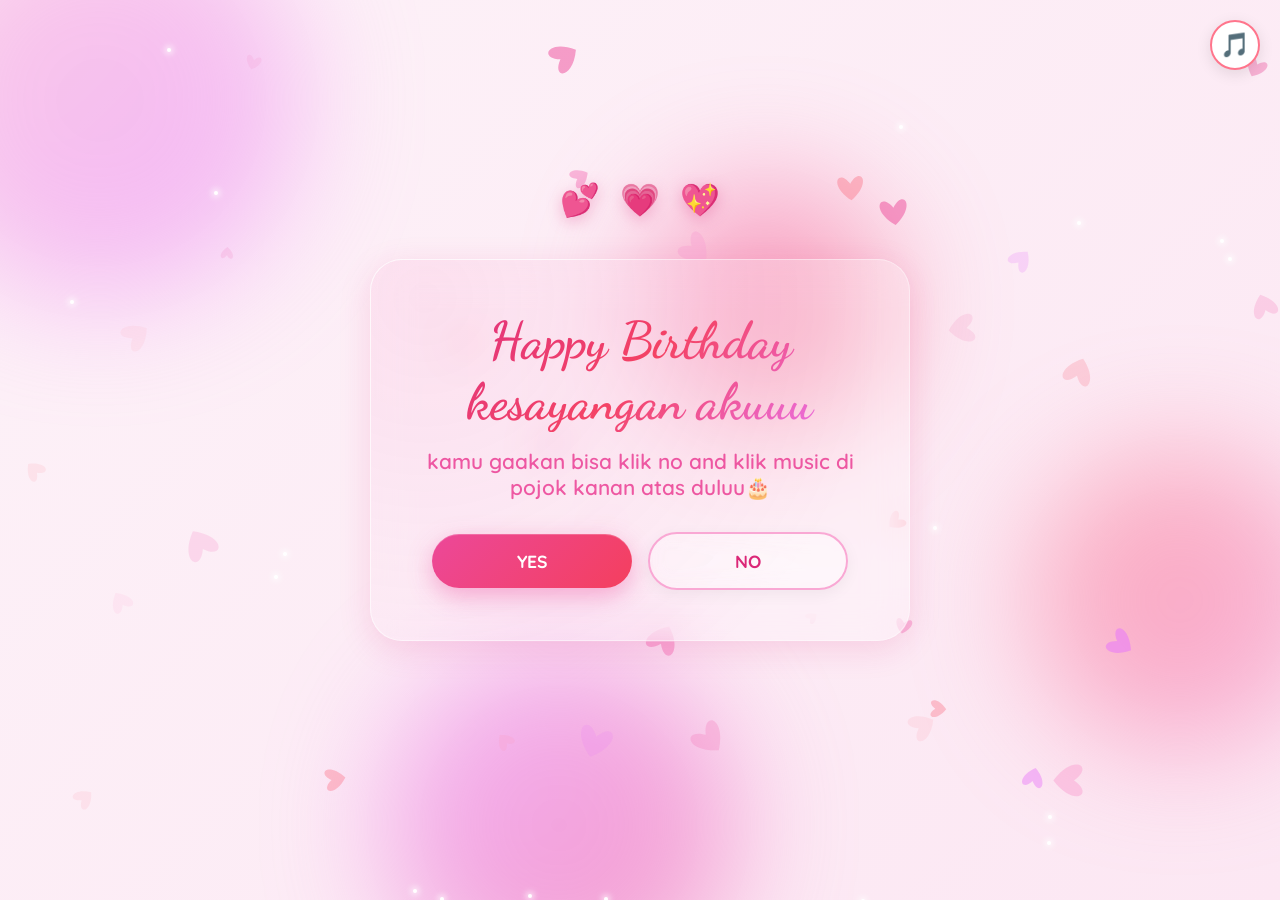
==== index.html @ 03ee5bc6 "Update index.html" ====
<!DOCTYPE html>
<html lang="id">
    <head>
    <meta charset="UTF-8">
    <meta name="viewport" content="width=device-width, initial-scale=1.0">
    <title>Will You Be My Valentine? 💕</title>
    <meta name="description" content="A sweet Valentine's Day message for someone special">
    <link rel="preconnect" href="https://fonts.googleapis.com">
    <link rel="preconnect" href="https://fonts.gstatic.com" crossorigin>
    <link
        href="https://fonts.googleapis.com/css2?family=Dancing+Script:wght@500;700&family=Quicksand:wght@400;500;600;700&display=swap"
        rel="stylesheet">
        <link rel="stylesheet" href="style.css">
  <meta property="og:title" content="Happy Birthday 🎂💕">
  <meta property="og:description" content="Web ucapan ulang tahun spesial buat kamu">
  <meta property="og:image" content="https://ilovesyfaauliarahman.netlify.app/assets/syifa1.jpeg">
  <meta property="og:url" content="https://ilovesyfaauliarahman.netlify.app/">
  <meta property="og:type" content="website">

</head>
<body>
        <!-- Audio player -->
    <audio id="bgMusic" loop autoplay muted>
        <source src="sound.mp3" type="audio/mpeg">
    </audio>

    <!-- Tombol kontrol musik -->
    <button id="musicBtn" class="music-btn" onclick="toggleMusic()">
        <span id="musicIcon">🎵</span>
    </button>
    <div class="bg-gradient"></div>
    <div class="bg-shapes">
        <div class="shape shape-1"></div>
        <div class="shape shape-2"></div>
        <div class="shape shape-3"></div>
        <div class="shape shape-4"></div>
    </div>

    <canvas id="heartCanvas"></canvas>

    <div class="sparkle-container" id="sparkleContainer"></div>

    <main id="app">

        <section id="page1" class="page active">
            <div class="page-content">
                <div class="floating-hearts">
                    <span class="float-heart">💕</span>
                    <span class="float-heart">💗</span>
                    <span class="float-heart">💖</span>
                </div>
                <div class="glass-card main-card">
                    <div class="card-glow"></div>
                    <h1 class="title-main" id="mainQuestion">Will you be my Valentine?</h1>
                    <p class="subtitle" id="subQuestion">Please say yes </p>
                    <div class="button-group">
                        <button id="yesBtn" class="btn btn-yes">
                            <span class="btn-text">YES</span>
                            <span class="btn-shine"></span>
                        </button>
                        <button id="noBtn" class="btn btn-no">
                            <span class="btn-text">NO</span>
                        </button>
                    </div>
                    <p id="noEscapeText" class="escape-text hidden"></p>
                </div>
            </div>
        </section>

        <section id="page2" class="page">
            <div class="page-content">
                <div class="celebration-burst" id="celebrationBurst"></div>
                <div class="glass-card">
                    <div class="card-glow"></div>
                    <div class="emoji-bounce">🎉</div>
                    <h1 class="title-cursive" id="confirmTitle">YAAAY! Kamu beneran mau 💗</h1>
                    <div class="confirmation-box">
                        <p id="confirmText">Mulai dari sekarang kamu resmi jadi…</p>
                        <div class="badge-container">
                            <div class="badge">
                                <span class="badge-text">My Valentine</span>
                                <div class="badge-sparkle"></div>
                            </div>
                        </div>
                    </div>
                    <div class="button-group">
                        <button id="nextToPage3" class="btn btn-primary">
                            <span class="btn-text">Lanjut </span>
                            <span class="btn-shine"></span>
                        </button>
                        <button id="backToPage1" class="btn btn-ghost btn-small">Ulangi pertanyaan</button>
                    </div>
                </div>
            </div>
        </section>

        <section id="page3" class="page">
            <div class="page-content flower-page">
                <div class="falling-petals" id="petalsContainer"></div>
                <div class="glass-card">
                    <div class="card-glow"></div>
                    <h1 class="title-cursive" id="flowerTitle">Ini kado spesial buat kamu </h1>
                    <div class="bouquet-wrapper">
                        <div class="bouquet-glow"></div>
                        <div class="bouquet" id="bouquet">
                            <img src="https://media4.giphy.com/media/v1.Y2lkPTc5MGI3NjExMjlpenJwYmk5MmZyaTY2Z3h5eWowM2cwOHYzY3llcmo0eHo2M3ExYiZlcD12MV9pbnRlcm5hbF9naWZfYnlfaWQmY3Q9cw/hkSg1UB7qtviqxk1Aw/giphy.gif" alt="Buket Bunga" class="bouquet-img">
                        </div>
                    </div>
                    <p id="bouquetMessage" class="bouquet-message hidden">Bercandaa bee nanti yang asli nyusul yaaa 💕</p>
                    <div class="button-group">
                        <button id="takeBouquet" class="btn btn-primary">
                            <span class="btn-text">Terima hadiahnya </span>
                            <span class="btn-shine"></span>
                        </button>
                        <button id="nextToPage4" class="btn btn-primary hidden">
                            <span class="btn-text">Next </span>
                            <span class="btn-shine"></span>
                        </button>
                    </div>
                </div>
            </div>
        </section>

        <section id="page4" class="page">
            <div class="page-content">
                <div class="glass-card collage-card">
                    <div class="card-glow"></div>
                    <h1 class="title-cursive" id="collageTitle">My Beautiful You</h1>
                    <p class="collage-subtitle" id="collageSubtitle">Sejak kamu hadir, hal sederhana pun terasa
                        istimewa. Happy Valentine, my favorite person. 💕</p>
                    <div class="photo-grid">
                        <div class="photo-item">
                            <img src="cipa1.jpeg" class="photo-preview" alt="Foto 1">
                        </div>
                        <div class="photo-item">
                            <img src="cipa2.jpeg" class="photo-preview" alt="Foto 2">
                        </div>
                        <div class="photo-item">
                            <img src="cipa3.jpeg" class="photo-preview" alt="Foto 3">
                        </div>
                        <div class="photo-item">
                            <img src="cipa4.jpeg" class="photo-preview" alt="Foto 4">
                        </div>
                    </div>
                    <button id="nextToPage5" class="btn btn-primary">
                        <span class="btn-text">Satu halaman lagi… </span>
                        <span class="btn-shine"></span>
                    </button>
                </div>
            </div>
        </section>

        <section id="page5" class="page">
            <div class="page-content">
                <div id="confettiContainer" class="confetti-container"></div>

                <div class="envelope-wrapper" id="envelopeWrapper">
                    <div class="envelope-container">
                        <div class="envelope" id="envelope">
                            <div class="envelope-back"></div>
                            <div class="letter" id="letter">
                                <div class="letter-content">
                                    <span class="letter-heart">💕</span>
                                    <span class="letter-text">For You</span>
                                </div>
                            </div>
                            <div class="envelope-front"></div>
                            <div class="envelope-flap"></div>
                        </div>
                    </div>
                    <p class="envelope-hint" id="envelopeHint">Tap untuk membuka</p>
                </div>

                <div class="glass-card final-card hidden" id="finalContent">
                    <div class="card-glow"></div>
                    <div class="final-emoji">💞</div>
                    <h1 class="title-cursive title-final" id="finalTitle">Happy Valentine, My Love 💞</h1>
                    <div class="message-box">
                        <div class="message-decoration">✨</div>
                        <p id="finalMessage">
                            Makasih ya sudah hadir dan bikin hariku selalu terasa cukup. Kamu adalah alasan kenapa
                            senyum itu mudah muncul. Semoga hari harimu selalu penuh kehangatan dan kebahagiaan. Aku
                            selalu ada untukmu. Happy Valentine 💕
                        </p>
                        <div class="message-decoration right">✨</div>
                    </div>
                    <div class="button-group final-buttons">
                        <button id="restartBtn" class="btn btn-ghost">
                            <span class="btn-text">Restart </span>
                        </button>
                        <button id="copyBtn" class="btn btn-primary">
                            <span class="btn-text">Copy Message </span>
                            <span class="btn-shine"></span>
                        </button>
                    </div>
                    <p id="copyNotif" class="copy-notif hidden">Pesan berhasil dicopy! </p>
                </div>
            </div>
        </section>

    </main>

    <script src="script.js"></script>
</body>

</html>
---- style.css ----
:root {
    --pink-50: #fdf2f8;
    --pink-100: #fce7f3;
    --pink-200: #fbcfe8;
    --pink-300: #f9a8d4;
    --pink-400: #f472b6;
    --pink-500: #ec4899;
    --pink-600: #db2777;
    --pink-700: #be185d;
    --rose-400: #fb7185;
    --rose-500: #f43f5e;
    --fuchsia-400: #e879f9;
    --white: #ffffff;
    --glass-bg: rgba(255, 255, 255, 0.25);
    --glass-border: rgba(255, 255, 255, 0.4);
    --glass-shadow: 0 8px 32px rgba(219, 39, 119, 0.15);
    --font-main: 'Quicksand', sans-serif;
    --font-cursive: 'Dancing Script', cursive;
    --ease-bounce: cubic-bezier(0.68, -0.55, 0.265, 1.55);
    --ease-smooth: cubic-bezier(0.4, 0, 0.2, 1);
}

*,
*::before,
*::after {
    margin: 0;
    padding: 0;
    box-sizing: border-box;
}

html,
body {
    width: 100%;
    height: 100%;
    overflow: hidden;
}

body {
    font-family: var(--font-main);
    font-weight: 500;
    color: var(--pink-700);
    min-height: 100vh;
    display: flex;
    justify-content: center;
    align-items: center;
}

.bg-gradient {
    position: fixed;
    inset: 0;
    background: linear-gradient(135deg, #fdf2f8, #fce7f3 25%, #fbcfe8 50%, #fce7f3 75%, #fdf2f8);
    background-size: 400% 400%;
    animation: gradientShift 15s ease infinite;
    z-index: -3;
}

@keyframes gradientShift {

    0%,
    100% {
        background-position: 0% 50%;
    }

    50% {
        background-position: 100% 50%;
    }
}

.bg-shapes {
    position: fixed;
    inset: 0;
    z-index: -2;
    overflow: hidden;
    pointer-events: none;
}

.shape {
    position: absolute;
    border-radius: 50%;
    filter: blur(60px);
    opacity: 0.5;
    animation: float 20s ease-in-out infinite;
}

.shape-1 {
    width: 400px;
    height: 400px;
    background: linear-gradient(135deg, var(--pink-300), var(--fuchsia-400));
    top: -100px;
    left: -100px;
}

.shape-2 {
    width: 300px;
    height: 300px;
    background: linear-gradient(135deg, var(--rose-400), var(--pink-400));
    top: 50%;
    right: -50px;
    animation-delay: -5s;
}

.shape-3 {
    width: 350px;
    height: 350px;
    background: linear-gradient(135deg, var(--fuchsia-400), var(--pink-500));
    bottom: -100px;
    left: 30%;
    animation-delay: -10s;
}

.shape-4 {
    width: 250px;
    height: 250px;
    background: linear-gradient(135deg, var(--pink-400), var(--rose-500));
    top: 20%;
    left: 50%;
    animation-delay: -15s;
}

@keyframes float {

    0%,
    100% {
        transform: translate(0, 0) scale(1);
    }

    25% {
        transform: translate(30px, -30px) scale(1.05);
    }

    50% {
        transform: translate(-20px, 20px) scale(0.95);
    }

    75% {
        transform: translate(20px, 10px) scale(1.02);
    }
}

#heartCanvas {
    position: fixed;
    top: 0;
    left: 0;
    width: 100%;
    height: 100%;
    pointer-events: none;
    z-index: 1;
}

.sparkle-container {
    position: fixed;
    inset: 0;
    pointer-events: none;
    z-index: 2;
    overflow: hidden;
}

.sparkle {
    position: absolute;
    width: 4px;
    height: 4px;
    background: white;
    border-radius: 50%;
    box-shadow: 0 0 6px 2px rgba(255, 255, 255, 0.8);
    animation: sparkle 2s ease-in-out infinite;
}

@keyframes sparkle {

    0%,
    100% {
        opacity: 0;
        transform: scale(0);
    }

    50% {
        opacity: 1;
        transform: scale(1);
    }
}

.music-btn {
    position: fixed;
    top: 24px;
    right: 24px;
    width: 56px;
    height: 56px;
    border-radius: 50%;
    border: none;
    background: var(--glass-bg);
    backdrop-filter: blur(12px);
    border: 1px solid var(--glass-border);
    box-shadow: var(--glass-shadow);
    cursor: pointer;
    z-index: 1000;
    transition: all 0.3s var(--ease-smooth);
    display: flex;
    align-items: center;
    justify-content: center;
    overflow: hidden;
}

.music-icon {
    font-size: 1.5rem;
    z-index: 2;
    transition: transform 0.3s var(--ease-bounce);
}

.music-pulse {
    position: absolute;
    width: 100%;
    height: 100%;
    border-radius: 50%;
    background: linear-gradient(135deg, var(--pink-400), var(--rose-400));
    opacity: 0;
    transform: scale(0.8);
}

.music-btn:hover {
    transform: scale(1.1);
    box-shadow: 0 12px 40px rgba(219, 39, 119, 0.25);
}

.music-btn.playing .music-pulse {
    opacity: 0.3;
    animation: musicPulse 1.5s ease-in-out infinite;
}

@keyframes musicPulse {

    0%,
    100% {
        transform: scale(0.8);
        opacity: 0.3;
    }

    50% {
        transform: scale(1.2);
        opacity: 0.5;
    }
}

.music-btn:focus {
    outline: 3px solid var(--pink-400);
    outline-offset: 3px;
}

#app {
    position: relative;
    width: 100%;
    height: 100%;
    z-index: 10;
}

.page {
    position: absolute;
    top: 0;
    left: 0;
    width: 100%;
    height: 100%;
    display: flex;
    justify-content: center;
    align-items: center;
    opacity: 0;
    visibility: hidden;
    transform: translateY(30px) scale(0.98);
    transition: all 0.6s var(--ease-smooth);
    padding: 20px;
    overflow-y: auto;
}

.page.active {
    opacity: 1;
    visibility: visible;
    transform: translateY(0) scale(1);
}

.page.fade-out {
    opacity: 0;
    transform: translateY(-30px) scale(0.98);
}

.page-content {
    text-align: center;
    max-width: 520px;
    width: 100%;
    padding: 20px;
    position: relative;
}

.glass-card {
    position: relative;
    background: var(--glass-bg);
    backdrop-filter: blur(20px);
    border-radius: 32px;
    border: 1px solid var(--glass-border);
    padding: 40px 35px;
    box-shadow: var(--glass-shadow);
    overflow: hidden;
}

.card-glow {
    position: absolute;
    top: -50%;
    left: -50%;
    width: 200%;
    height: 200%;
    background: radial-gradient(circle at 30% 30%, rgba(244, 114, 182, 0.15) 0%, transparent 50%);
    pointer-events: none;
}

.main-card {
    padding: 50px 40px;
}

.floating-hearts {
    position: absolute;
    top: -60px;
    left: 50%;
    transform: translateX(-50%);
    display: flex;
    gap: 20px;
}

.float-heart {
    font-size: 2rem;
    animation: floatHeart 3s ease-in-out infinite;
    filter: drop-shadow(0 4px 8px rgba(219, 39, 119, 0.3));
}

.float-heart:nth-child(1) {
    animation-delay: 0s;
}

.float-heart:nth-child(2) {
    animation-delay: 0.5s;
}

.float-heart:nth-child(3) {
    animation-delay: 1s;
}

@keyframes floatHeart {

    0%,
    100% {
        transform: translateY(0) rotate(-5deg);
    }

    50% {
        transform: translateY(-15px) rotate(5deg);
    }
}

.title-main {
    font-family: var(--font-cursive);
    font-size: clamp(2.2rem, 9vw, 3.8rem);
    font-weight: 700;
    background: linear-gradient(135deg, var(--pink-600), var(--rose-500), var(--fuchsia-400));
    -webkit-background-clip: text;
    -webkit-text-fill-color: transparent;
    background-clip: text;
    margin-bottom: 16px;
    line-height: 1.2;
    animation: titleGlow 3s ease-in-out infinite;
}

@keyframes titleGlow {

    0%,
    100% {
        filter: drop-shadow(0 0 20px rgba(219, 39, 119, 0.3));
    }

    50% {
        filter: drop-shadow(0 0 30px rgba(219, 39, 119, 0.5));
    }
}

.title-cursive {
    font-family: var(--font-cursive);
    font-size: clamp(1.8rem, 7vw, 2.8rem);
    font-weight: 700;
    background: linear-gradient(135deg, var(--pink-600), var(--rose-500));
    -webkit-background-clip: text;
    -webkit-text-fill-color: transparent;
    background-clip: text;
    margin-bottom: 24px;
}

.title-final {
    font-size: clamp(2rem, 8vw, 3.2rem);
    margin-bottom: 28px;
}

.subtitle {
    font-size: clamp(1.1rem, 4vw, 1.4rem);
    color: var(--pink-500);
    margin-bottom: 32px;
    font-weight: 600;
    opacity: 0.9;
}

.button-group {
    display: flex;
    flex-direction: column;
    gap: 16px;
    align-items: center;
    margin-top: 28px;
}

.btn {
    position: relative;
    padding: 16px 44px;
    font-family: var(--font-main);
    font-size: 1.1rem;
    font-weight: 700;
    border: none;
    border-radius: 50px;
    cursor: pointer;
    transition: all 0.4s var(--ease-bounce);
    min-width: 200px;
    overflow: hidden;
}

.btn-text {
    position: relative;
    z-index: 2;
}

.btn-shine {
    position: absolute;
    top: 0;
    left: -100%;
    width: 100%;
    height: 100%;
    background: linear-gradient(90deg, transparent, rgba(255, 255, 255, 0.4), transparent);
    transition: left 0.5s ease;
}

.btn:hover .btn-shine {
    left: 100%;
}

.btn:focus {
    outline: 3px solid var(--pink-400);
    outline-offset: 4px;
}

.btn-yes,
.btn-primary {
    background: linear-gradient(135deg, var(--pink-500), var(--rose-500));
    color: var(--white);
    box-shadow: 0 8px 24px rgba(236, 72, 153, 0.4), inset 0 1px 0 rgba(255, 255, 255, 0.2);
}

.btn-yes:hover,
.btn-primary:hover {
    transform: translateY(-4px) scale(1.02);
    box-shadow: 0 16px 40px rgba(236, 72, 153, 0.5);
}

.btn-no,
.btn-ghost {
    background: var(--glass-bg);
    backdrop-filter: blur(10px);
    color: var(--pink-600);
    border: 2px solid var(--pink-300);
    box-shadow: 0 4px 16px rgba(0, 0, 0, 0.05);
}

.btn-no:hover,
.btn-ghost:hover {
    background: var(--pink-100);
    border-color: var(--pink-400);
    transform: translateY(-3px);
}

.btn-small {
    padding: 12px 28px;
    font-size: 0.95rem;
    min-width: auto;
    background: transparent;
    border: none;
    color: var(--pink-500);
    text-decoration: underline;
}

.btn-small:hover {
    color: var(--pink-700);
    background: transparent;
    transform: none;
    box-shadow: none;
}

.btn-no.escaping {
    position: fixed;
    transition: all 0.3s var(--ease-bounce);
    z-index: 100;
}

.escape-text {
    margin-top: 24px;
    font-size: 1.15rem;
    color: var(--pink-600);
    font-weight: 600;
    animation: shake 0.5s ease;
}

@keyframes shake {

    0%,
    100% {
        transform: translateX(0);
    }

    25% {
        transform: translateX(-12px);
    }

    75% {
        transform: translateX(12px);
    }
}

.btn.shake {
    animation: shake 0.5s ease;
}

.emoji-bounce {
    font-size: 3.5rem;
    margin-bottom: 16px;
    animation: emojiBounce 2s ease-in-out infinite;
}

@keyframes emojiBounce {

    0%,
    100% {
        transform: scale(1) rotate(0deg);
    }

    25% {
        transform: scale(1.1) rotate(-10deg);
    }

    75% {
        transform: scale(1.1) rotate(10deg);
    }
}

.confirmation-box {
    background: linear-gradient(135deg, rgba(255, 255, 255, 0.5), rgba(255, 255, 255, 0.2));
    border-radius: 20px;
    padding: 24px;
    margin: 20px 0;
}

.confirmation-box p {
    font-size: 1.1rem;
    color: var(--pink-600);
    margin-bottom: 16px;
}

.badge {
    display: inline-block;
    position: relative;
    background: transparent;
    padding: 16px 32px;
    font-family: var(--font-cursive);
    font-size: clamp(1.8rem, 6vw, 2.8rem) !important;
    font-weight: 700;
    background: linear-gradient(135deg, var(--pink-600), var(--rose-500), var(--fuchsia-400));
    -webkit-background-clip: text;
    -webkit-text-fill-color: transparent;
    background-clip: text;
    animation: badgeGlow 3s ease-in-out infinite;
    text-shadow: none;
}

.badge::before {
    content: '💕';
    position: absolute;
    left: -30px;
    top: 50%;
    transform: translateY(-50%);
    font-size: 1.5rem;
    -webkit-text-fill-color: initial;
}

.badge::after {
    content: '💕';
    position: absolute;
    right: -30px;
    top: 50%;
    transform: translateY(-50%);
    font-size: 1.5rem;
    -webkit-text-fill-color: initial;
}

.badge-sparkle {
    display: none;
}

@keyframes badgeGlow {

    0%,
    100% {
        filter: drop-shadow(0 0 8px rgba(236, 72, 153, 0.4));
        transform: scale(1);
    }

    50% {
        filter: drop-shadow(0 0 20px rgba(236, 72, 153, 0.6));
        transform: scale(1.05);
    }
}

@keyframes badgeShine {

    0%,
    100% {
        left: -100%;
    }

    50% {
        left: 150%;
    }
}

.flower-page {
    position: relative;
}

.falling-petals {
    position: fixed;
    top: 0;
    left: 0;
    width: 100%;
    height: 100%;
    pointer-events: none;
    overflow: hidden;
    z-index: 0;
}

.petal {
    position: absolute;
    background: linear-gradient(135deg, var(--pink-300), var(--pink-400));
    border-radius: 50% 0 50% 50%;
    opacity: 0.7;
    animation: petalFall linear infinite;
}

@keyframes petalFall {
    0% {
        transform: translateY(-100px) rotate(0deg);
        opacity: 0;
    }

    10% {
        opacity: 0.7;
    }

    90% {
        opacity: 0.7;
    }

    100% {
        transform: translateY(100vh) rotate(720deg) translateX(100px);
        opacity: 0;
    }
}

.bouquet-wrapper {
    position: relative;
    margin: 30px 0;
    display: flex;
    justify-content: center;
}

.bouquet-glow {
    position: absolute;
    width: 200px;
    height: 200px;
    background: radial-gradient(circle, rgba(236, 72, 153, 0.3) 0%, transparent 70%);
    border-radius: 50%;
    top: 50%;
    left: 50%;
    transform: translate(-50%, -50%);
    animation: bouquetGlow 3s ease-in-out infinite;
}

@keyframes bouquetGlow {

    0%,
    100% {
        opacity: 0.5;
        transform: translate(-50%, -50%) scale(1);
    }

    50% {
        opacity: 0.8;
        transform: translate(-50%, -50%) scale(1.1);
    }
}

.bouquet {
    transition: all 0.5s var(--ease-bounce);
    cursor: pointer;
    position: relative;
    z-index: 1;
}

.bouquet-svg,
.bouquet-img {
    width: 280px;
    height: auto;
    filter: drop-shadow(0 16px 32px rgba(236, 72, 153, 0.3));
    animation: bouquetSway 4s ease-in-out infinite;
}

.bouquet-img {
    max-width: 320px;
    width: 100%;
}

@keyframes bouquetSway {

    0%,
    100% {
        transform: rotate(-3deg);
    }

    50% {
        transform: rotate(3deg);
    }
}

.bouquet.bounce {
    animation: bouquetBounce 0.8s var(--ease-bounce);
}

@keyframes bouquetBounce {

    0%,
    100% {
        transform: scale(1);
    }

    25% {
        transform: scale(1.15) rotate(-8deg);
    }

    50% {
        transform: scale(0.9) rotate(8deg);
    }

    75% {
        transform: scale(1.08);
    }
}

.bouquet-message {
    font-size: 1.3rem;
    color: var(--pink-600);
    font-weight: 700;
    margin-top: 20px;
    animation: fadeInUp 0.6s var(--ease-smooth);
}

@keyframes fadeInUp {
    from {
        opacity: 0;
        transform: translateY(24px);
    }

    to {
        opacity: 1;
        transform: translateY(0);
    }
}

.collage-card {
    padding: 35px 30px;
}

.photo-grid {
    display: grid;
    grid-template-columns: repeat(2, 1fr);
    gap: 16px;
    margin: 24px 0;
    max-width: 380px;
    margin-left: auto;
    margin-right: auto;
}

.photo-item {
    position: relative;
    aspect-ratio: 1;
    border-radius: 20px;
    overflow: hidden;
    background: var(--white);
    box-shadow: 0 8px 24px rgba(236, 72, 153, 0.15);
    transition: all 0.4s var(--ease-smooth);
    animation: photoEntrance 0.8s var(--ease-bounce) backwards;
}

.photo-item:nth-child(1) {
    animation: photoEntrance 0.8s var(--ease-bounce) backwards, photoFloat 3s ease-in-out infinite;
    animation-delay: 0.1s, 0s;
}

.photo-item:nth-child(2) {
    animation: photoEntrance 0.8s var(--ease-bounce) backwards, photoFloat 3.5s ease-in-out infinite;
    animation-delay: 0.2s, 0.5s;
}

.photo-item:nth-child(3) {
    animation: photoEntrance 0.8s var(--ease-bounce) backwards, photoFloat 4s ease-in-out infinite;
    animation-delay: 0.3s, 1s;
}

.photo-item:nth-child(4) {
    animation: photoEntrance 0.8s var(--ease-bounce) backwards, photoFloat 3.2s ease-in-out infinite;
    animation-delay: 0.4s, 1.5s;
}

@keyframes photoEntrance {
    from {
        opacity: 0;
        transform: scale(0.5) rotate(-10deg);
    }

    to {
        opacity: 1;
        transform: scale(1) rotate(0deg);
    }
}

@keyframes photoFloat {

    0%,
    100% {
        transform: translateY(0) rotate(0deg);
    }

    50% {
        transform: translateY(-8px) rotate(2deg);
    }
}

.photo-item:hover {
    transform: scale(1.08) rotate(2deg);
    box-shadow: 0 20px 50px rgba(236, 72, 153, 0.35);
}

.photo-item::after {
    content: '';
    position: absolute;
    inset: 0;
    background: linear-gradient(135deg, rgba(255, 255, 255, 0.3) 0%, transparent 50%, rgba(236, 72, 153, 0.1) 100%);
    opacity: 0;
    transition: opacity 0.4s ease;
    pointer-events: none;
}

.photo-item:hover::after {
    opacity: 1;
}

.photo-preview {
    transition: transform 0.5s var(--ease-smooth);
}

.photo-item:hover .photo-preview {
    transform: scale(1.1);
}

.photo-input {
    position: absolute;
    width: 100%;
    height: 100%;
    opacity: 0;
    cursor: pointer;
    z-index: 10;
    top: 0;
    left: 0;
}

.photo-label {
    position: absolute;
    width: 100%;
    height: 100%;
    display: flex;
    flex-direction: column;
    justify-content: center;
    align-items: center;
    gap: 8px;
    background: linear-gradient(135deg, var(--pink-50), var(--pink-100));
    border: 3px dashed var(--pink-300);
    border-radius: 20px;
    cursor: pointer;
    transition: all 0.3s var(--ease-smooth);
}

.photo-label:hover {
    background: var(--pink-100);
    border-color: var(--pink-400);
    border-style: solid;
}

.photo-placeholder-icon {
    width: 48px;
    height: 48px;
    color: var(--pink-400);
    transition: all 0.3s ease;
}

.photo-label:hover .photo-placeholder-icon {
    transform: scale(1.1);
    color: var(--pink-500);
}

.photo-text {
    font-size: 0.9rem;
    color: var(--pink-500);
    font-weight: 600;
}

.photo-preview {
    width: 100%;
    height: 100%;
    object-fit: cover;
    border-radius: 20px;
}

.caption {
    font-size: 1.1rem;
    color: var(--pink-500);
    margin-bottom: 20px;
    font-style: italic;
    font-weight: 600;
}

.collage-subtitle {
    font-size: 1.15rem;
    color: var(--pink-500);
    margin-bottom: 20px;
    font-weight: 500;
    opacity: 0.9;
}

.collage-quote {
    font-size: 1.05rem;
    color: var(--pink-600);
    font-style: italic;
    font-weight: 600;
    margin: 20px 0 24px;
    padding: 16px 24px;
    background: linear-gradient(135deg, rgba(255, 255, 255, 0.4), rgba(255, 255, 255, 0.2));
    border-radius: 16px;
    border-left: 3px solid var(--pink-400);
    position: relative;
}

.collage-quote::before {
    content: '💭';
    position: absolute;
    top: -12px;
    left: 12px;
    font-size: 1.2rem;
}

.confetti-container {
    position: fixed;
    top: 0;
    left: 0;
    width: 100%;
    height: 100%;
    pointer-events: none;
    z-index: 50;
    overflow: hidden;
}

.confetti-heart {
    position: absolute;
    animation: confettiFall 4s linear forwards;
    filter: drop-shadow(0 2px 4px rgba(0, 0, 0, 0.1));
}

@keyframes confettiFall {
    0% {
        transform: translateY(-100px) rotate(0deg) scale(0);
        opacity: 1;
    }

    10% {
        transform: translateY(0) rotate(45deg) scale(1);
        opacity: 1;
    }

    100% {
        transform: translateY(100vh) rotate(1080deg) scale(0.5);
        opacity: 0;
    }
}

.final-card {
    padding: 45px 35px;
}

.final-emoji {
    font-size: 4rem;
    margin-bottom: 16px;
    animation: heartPump 1.5s ease-in-out infinite;
}

@keyframes heartPump {

    0%,
    100% {
        transform: scale(1);
    }

    25% {
        transform: scale(1.15);
    }

    50% {
        transform: scale(1);
    }

    75% {
        transform: scale(1.1);
    }
}

.message-box {
    position: relative;
    background: linear-gradient(135deg, rgba(255, 255, 255, 0.6), rgba(255, 255, 255, 0.3));
    border-radius: 24px;
    padding: 28px 24px;
    margin: 24px 0;
    border: 1px solid rgba(255, 255, 255, 0.5);
}

.message-decoration {
    position: absolute;
    font-size: 1.5rem;
    top: 8px;
    left: 16px;
    opacity: 0.5;
    animation: twinkle 2s ease-in-out infinite;
}

.message-decoration.right {
    left: auto;
    right: 16px;
    top: auto;
    bottom: 8px;
    animation-delay: 1s;
}

@keyframes twinkle {

    0%,
    100% {
        opacity: 0.3;
        transform: scale(1);
    }

    50% {
        opacity: 0.7;
        transform: scale(1.2);
    }
}

.message-box p {
    font-size: 1.35rem;
    line-height: 1.9;
    color: var(--pink-700);
    text-align: center;
}

.final-buttons {
    flex-direction: row;
    justify-content: center;
    flex-wrap: wrap;
    gap: 12px;
}

.copy-notif {
    margin-top: 16px;
    padding: 12px 24px;
    background: linear-gradient(135deg, var(--pink-500), var(--rose-500));
    color: white;
    border-radius: 50px;
    font-size: 0.95rem;
    font-weight: 600;
    display: inline-block;
    animation: popIn 0.4s var(--ease-bounce);
}

@keyframes popIn {
    from {
        opacity: 0;
        transform: scale(0.8) translateY(10px);
    }

    to {
        opacity: 1;
        transform: scale(1) translateY(0);
    }
}

.cursor-heart {
    position: absolute;
    pointer-events: none;
    z-index: 9999;
    animation: cursorHeartFloat 1s ease-out forwards;
    transform: translate(-50%, -50%);
}

@keyframes cursorHeartFloat {
    0% {
        opacity: 1;
        transform: translate(-50%, -50%) scale(1) rotate(0deg);
    }

    100% {
        opacity: 0;
        transform: translate(-50%, -100px) scale(0.5) rotate(20deg);
    }
}

.hidden {
    display: none !important;
}

@media (max-width: 480px) {
    .glass-card {
        padding: 32px 24px;
        border-radius: 28px;
    }

    .main-card {
        padding: 40px 28px;
    }

    .btn {
        padding: 14px 36px;
        font-size: 1rem;
        min-width: 180px;
    }

    .badge {
        padding: 14px 32px;
        font-size: 1.2rem;
    }

    .bouquet-svg {
        width: 160px;
    }

    .photo-grid {
        gap: 12px;
        max-width: 300px;
    }

    .music-btn {
        width: 48px;
        height: 48px;
        top: 16px;
        right: 16px;
    }

    .music-icon {
        font-size: 1.3rem;
    }

    .final-buttons {
        flex-direction: column;
    }

    .message-box p {
        font-size: 0.95rem;
    }

    .floating-hearts {
        top: -50px;
    }

    .float-heart {
        font-size: 1.6rem;
    }

    .shape {
        filter: blur(40px);
    }

    .shape-1 {
        width: 250px;
        height: 250px;
    }

    .shape-2 {
        width: 200px;
        height: 200px;
    }

    .shape-3 {
        width: 220px;
        height: 220px;
    }

    .shape-4 {
        width: 180px;
        height: 180px;
    }
}

@media (min-width: 768px) {
    .button-group {
        flex-direction: row;
        justify-content: center;
    }

    .photo-grid {
        max-width: 420px;
        gap: 20px;
    }

    .bouquet-svg {
        width: 220px;
    }

    .glass-card {
        padding: 48px 44px;
    }
}

@media (min-width: 1024px) {
    .page-content {
        max-width: 580px;
    }

    .glass-card {
        padding: 45px 40px;
        border-radius: 32px;
    }

    .main-card {
        padding: 50px 45px;
    }

    .title-main {
        font-size: 3.2rem;
    }

    .title-cursive {
        font-size: 2.4rem;
    }

    .title-final {
        font-size: 2.8rem;
    }

    .subtitle {
        font-size: 1.3rem;
    }

    .btn {
        padding: 16px 44px;
        font-size: 1.1rem;
        min-width: 200px;
    }

    .emoji-bounce {
        font-size: 3.5rem;
    }

    .badge {
        font-size: 1.5rem;
        padding: 16px 40px;
    }

    .confirmation-box {
        padding: 24px;
    }

    .confirmation-box p {
        font-size: 1.1rem;
    }

    .photo-grid {
        max-width: 400px;
        gap: 18px;
    }

    .collage-card {
        padding: 35px 30px;
    }

    .bouquet-svg,
    .bouquet-img {
        width: 280px;
        max-width: 320px;
    }

    .bouquet-message {
        font-size: 1.3rem;
    }

    .message-box p {
        font-size: 1.1rem;
    }

    .final-emoji {
        font-size: 4rem;
    }

    .caption {
        font-size: 1.1rem;
    }
}

@media (prefers-reduced-motion: reduce) {

    *,
    *::before,
    *::after {
        animation-duration: 0.01ms !important;
        transition-duration: 0.01ms !important;
    }
}

.btn:focus-visible,
.music-btn:focus-visible {
    outline: 3px solid var(--pink-500);
    outline-offset: 4px;
}

.envelope-wrapper {
    display: flex;
    flex-direction: column;
    align-items: center;
    justify-content: center;
    cursor: pointer;
    transition: opacity 0.5s ease, transform 0.5s ease;
}

.envelope-wrapper:hover .envelope {
    transform: scale(1.05);
}

.envelope-wrapper.fade-out {
    opacity: 0;
    transform: scale(0.9);
    pointer-events: none;
}

.envelope-wrapper.hidden {
    display: none;
}

.envelope-container {
    position: relative;
}

.envelope {
    position: relative;
    width: 260px;
    height: 180px;
    transition: transform 0.3s ease;
}

.envelope-back {
    position: absolute;
    width: 100%;
    height: 100%;
    background: linear-gradient(180deg, #f472b6, #ec4899);
    border-radius: 8px;
    box-shadow: 0 20px 50px rgba(236, 72, 153, 0.35);
}

.envelope-front {
    position: absolute;
    bottom: 0;
    left: 0;
    width: 100%;
    height: 65%;
    background: linear-gradient(180deg, #fdf2f8, #fce7f3);
    border-radius: 0 0 8px 8px;
    z-index: 2;
    border-top: 2px solid #f9a8d4;
}

.envelope-front::before {
    content: '';
    position: absolute;
    top: 0;
    left: 0;
    width: 100%;
    height: 100%;
    background: transparent;
    border-left: 130px solid transparent;
    border-right: 130px solid transparent;
    border-top: 60px solid #fbcfe8;
    box-sizing: border-box;
}

.envelope-flap {
    position: absolute;
    top: 0;
    left: 0;
    width: 0;
    height: 0;
    border-left: 130px solid transparent;
    border-right: 130px solid transparent;
    border-top: 90px solid #fce7f3;
    transform-origin: top center;
    transition: transform 0.6s cubic-bezier(0.4, 0, 0.2, 1);
    z-index: 3;
    filter: drop-shadow(0 2px 3px rgba(0, 0, 0, 0.1));
}

.envelope.opened .envelope-flap {
    transform: rotateX(180deg);
    z-index: 0;
}

.letter {
    position: absolute;
    top: 20%;
    left: 10%;
    width: 80%;
    height: 75%;
    background: linear-gradient(135deg, #ffffff, #fff5f8);
    border-radius: 6px;
    z-index: 1;
    transition: transform 0.8s cubic-bezier(0.34, 1.56, 0.64, 1);
    box-shadow: 0 4px 15px rgba(0, 0, 0, 0.1);
    display: flex;
    align-items: center;
    justify-content: center;
}

.letter-content {
    display: flex;
    flex-direction: column;
    align-items: center;
    gap: 8px;
}

.letter-heart {
    font-size: 2.5rem;
    animation: letterHeartPulse 1.5s ease-in-out infinite;
}

.letter-text {
    font-family: var(--font-cursive);
    font-size: 1.3rem;
    color: var(--pink-600);
    font-weight: 600;
}

@keyframes letterHeartPulse {

    0%,
    100% {
        transform: scale(1);
    }

    50% {
        transform: scale(1.1);
    }
}

.envelope.opened .letter {
    transform: translateY(-120px) scale(1.1);
}

.envelope.letter-exit .letter {
    transform: translateY(-200px) scale(0.8);
    opacity: 0;
}

.envelope-hint {
    margin-top: 28px;
    font-size: 1.1rem;
    color: var(--pink-500);
    font-weight: 600;
    animation: hintPulse 2s ease-in-out infinite;
    transition: opacity 0.3s ease;
}

.envelope-hint.fade {
    opacity: 0;
}

@keyframes hintPulse {

    0%,
    100% {
        opacity: 0.6;
        transform: translateY(0);
    }

    50% {
        opacity: 1;
        transform: translateY(-3px);
    }
}

.final-card.reveal {
    animation: revealFromLetter 0.9s cubic-bezier(0.34, 1.56, 0.64, 1) forwards;
}

@keyframes revealFromLetter {
    0% {
        opacity: 0;
        transform: translateY(-50px) scale(0.85);
    }

    100% {
        opacity: 1;
        transform: translateY(0) scale(1);
    }
}

@media (min-width: 768px) {
    .envelope {
        width: 320px;
        height: 220px;
    }

    .envelope-flap {
        border-left: 160px solid transparent;
        border-right: 160px solid transparent;
        border-top: 110px solid #fce7f3;
    }

    .envelope-front::before {
        border-left: 160px solid transparent;
        border-right: 160px solid transparent;
        border-top: 70px solid #fbcfe8;
    }

    .letter-heart {
        font-size: 3rem;
    }

    .letter-text {
        font-size: 1.5rem;
    }

    .envelope-hint {
        font-size: 1.3rem;
        margin-top: 32px;
    }

    .envelope.opened .letter {
        transform: translateY(-160px) scale(1.15);
    }
}
.music-btn {
    position: fixed; /* Tetap di posisi meski layar di-scroll */
    top: 20px;       /* Jarak dari atas */
    right: 20px;     /* Jarak dari kanan */
    z-index: 1000;   /* Supaya tidak tertutup elemen lain */
    width: 50px;
    height: 50px;
    border-radius: 50%;
    border: 2px solid #ff758c;
    background: white;
    cursor: pointer;
    font-size: 1.5rem;
    display: flex;
    align-items: center;
    justify-content: center;
    transition: all 0.3s ease;
    box-shadow: 0 4px 15px rgba(0,0,0,0.1);
}

/* Efek saat tombol aktif/berputar */
.music-btn.playing {
    background: #ff758c;
    color: white;
    animation: pulse 1.5s infinite;
}

@keyframes pulse {
    0% { transform: scale(1); }
    50% { transform: scale(1.1); }
    100% { transform: scale(1); }
}
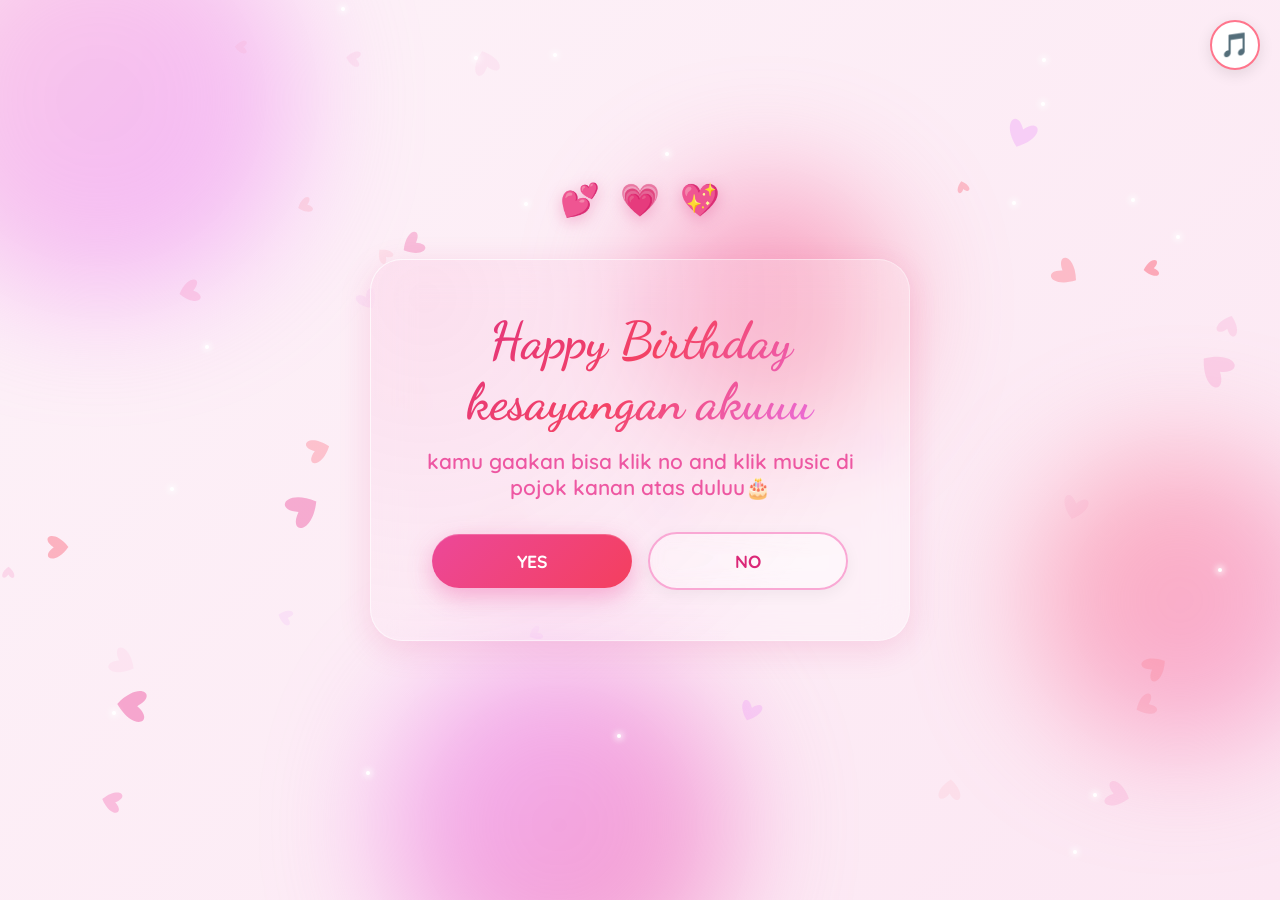
==== commit 77a60369: "Update index.html" ====
--- a/index.html
+++ b/index.html
@@ -20,7 +20,7 @@
 </head>
 <body>
         <!-- Audio player -->
-    <audio id="bgMusic" loop autoplay muted>
+    <audio id="bgMusic" loop autoplay >
         <source src="sound.mp3" type="audio/mpeg">
     </audio>
 
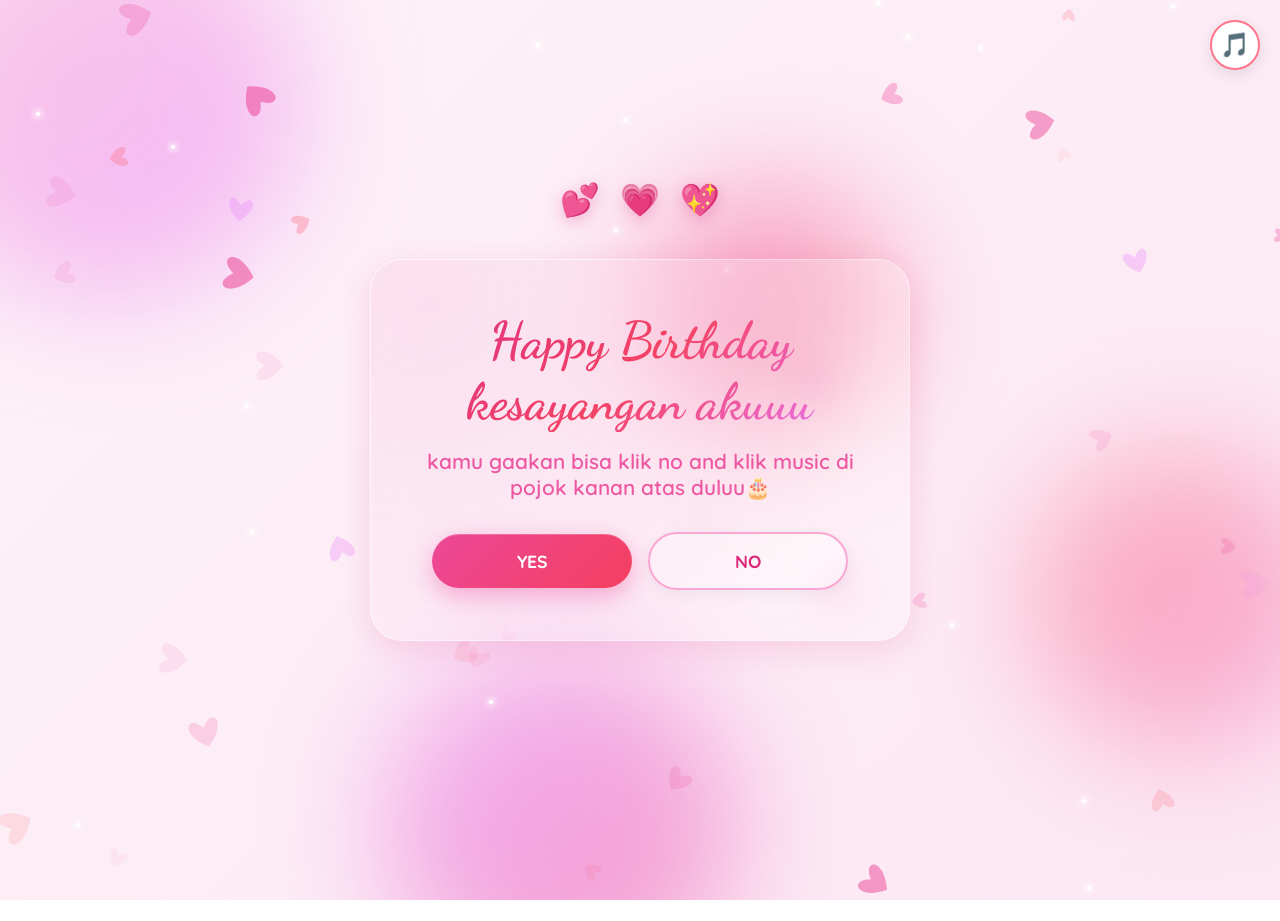
==== commit 2061acff: "Update index.html" ====
--- a/index.html
+++ b/index.html
@@ -20,7 +20,7 @@
 </head>
 <body>
         <!-- Audio player -->
-    <audio id="bgMusic" loop autoplay >
+    <audio id="bgMusic" autoplay muted>
         <source src="sound.mp3" type="audio/mpeg">
     </audio>
 
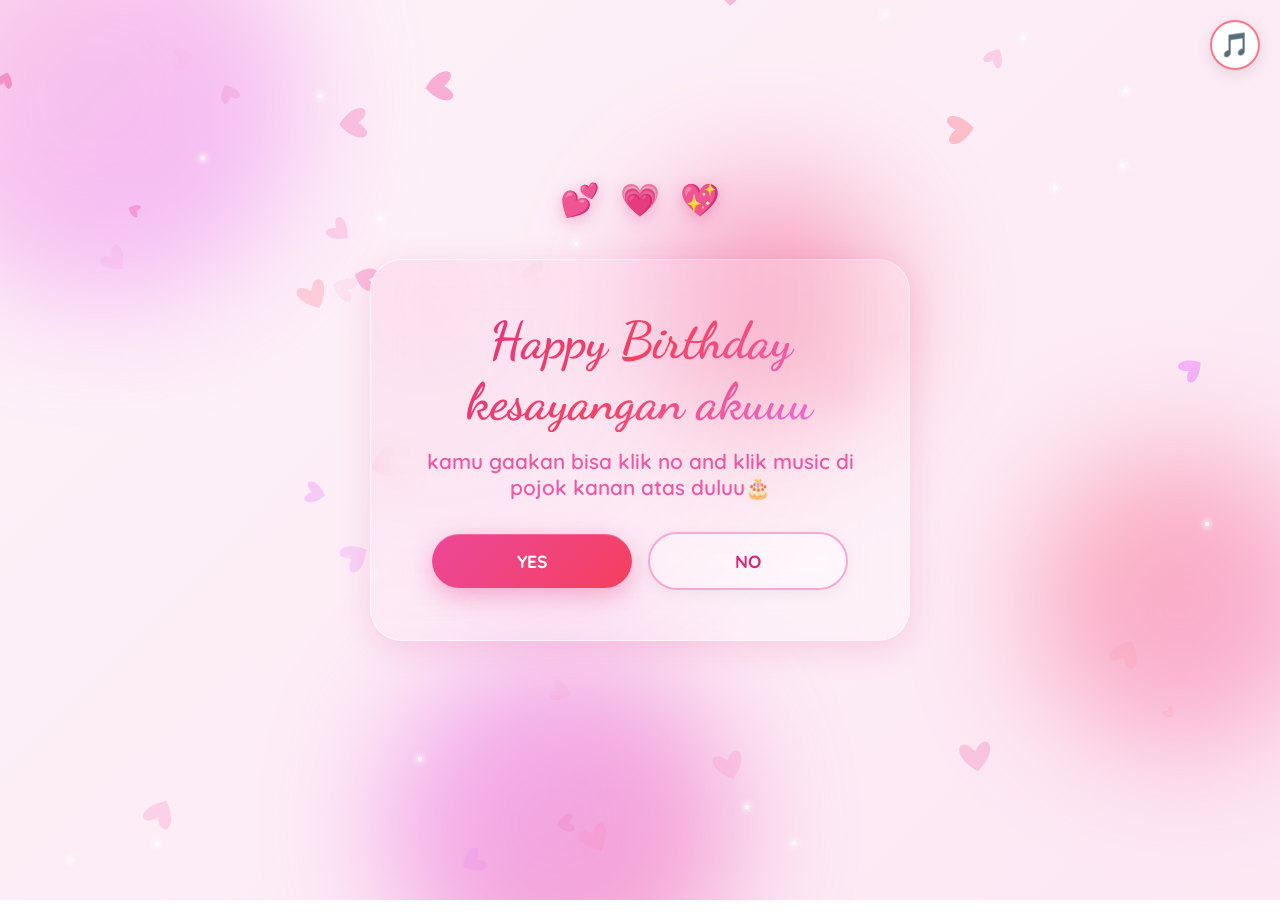
==== commit a5d000b7: "Update index.html" ====
--- a/index.html
+++ b/index.html
@@ -20,7 +20,7 @@
 </head>
 <body>
         <!-- Audio player -->
-    <audio id="bgMusic" autoplay muted>
+    <audio id="bgMusic" autoplay>
         <source src="sound.mp3" type="audio/mpeg">
     </audio>
 
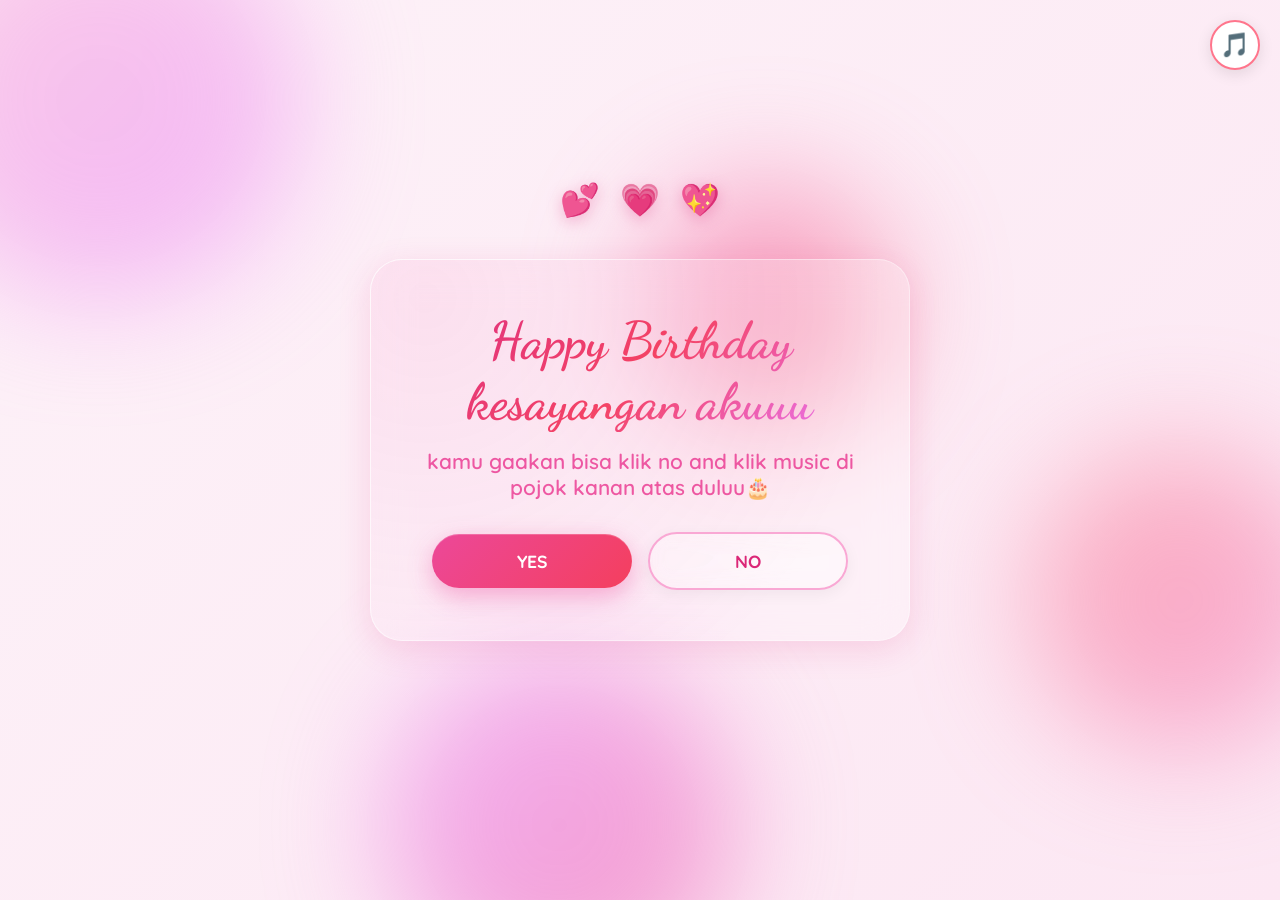
==== commit 46afda1f: "Update index.html" ====
--- a/index.html
+++ b/index.html
@@ -20,7 +20,7 @@
 </head>
 <body>
         <!-- Audio player -->
-    <audio id="bgMusic" autoplay>
+    <audio id="bgMusic" loop autoplay muted>
         <source src="sound.mp3" type="audio/mpeg">
     </audio>
 
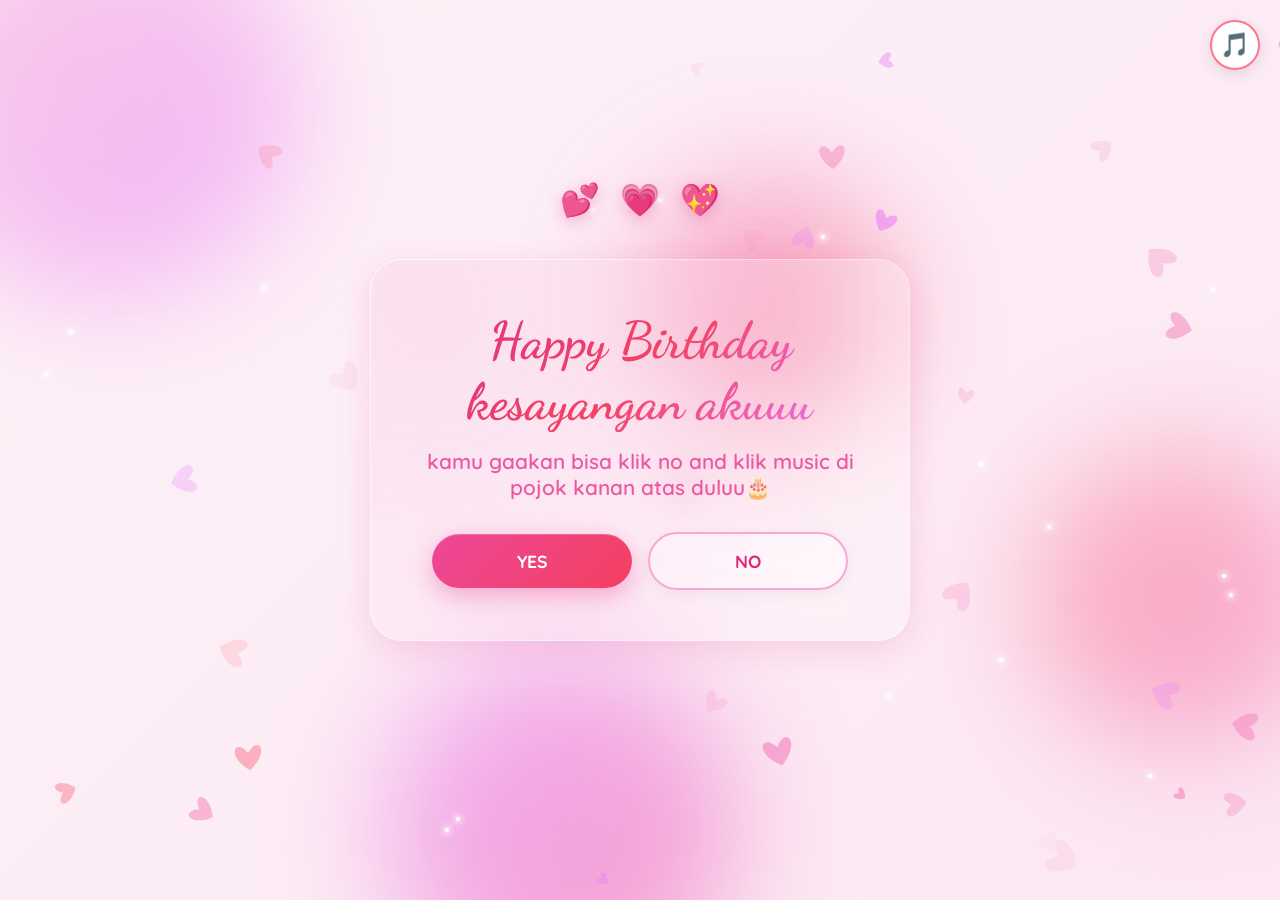
==== commit 631d1bc2: "Update index.html" ====
--- a/index.html
+++ b/index.html
@@ -1,6 +1,7 @@
 <!DOCTYPE html>
 <html lang="id">
-    <head>
+
+<head>
     <meta charset="UTF-8">
     <meta name="viewport" content="width=device-width, initial-scale=1.0">
     <title>Will You Be My Valentine? 💕</title>
@@ -17,7 +18,8 @@
   <meta property="og:url" content="https://ilovesyfaauliarahman.netlify.app/">
   <meta property="og:type" content="website">
 
-</head>
+    </head>
+
 <body>
         <!-- Audio player -->
     <audio id="bgMusic" loop autoplay muted>
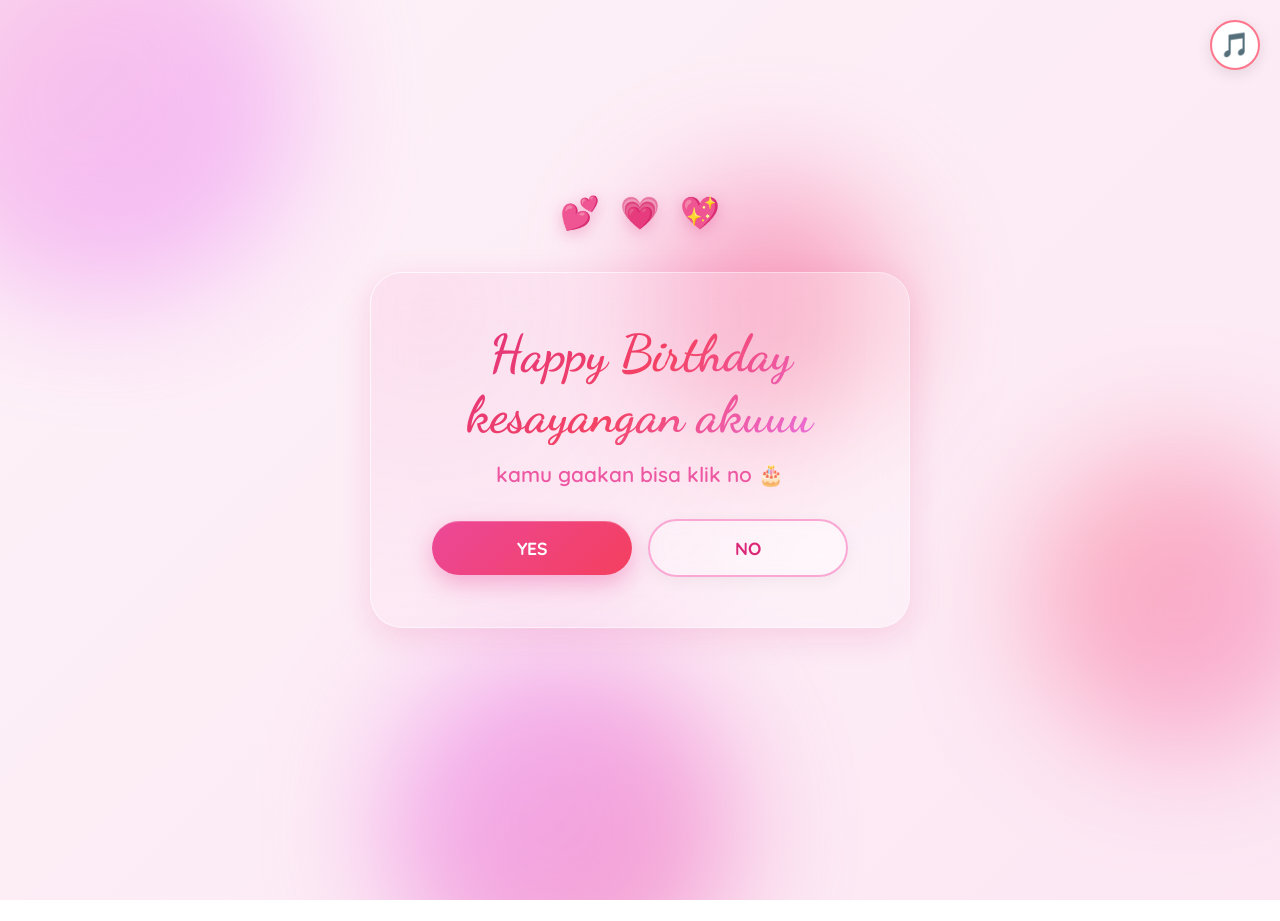
==== commit 4ddfab64: "Fix HTML structure and update content" ====
--- a/index.html
+++ b/index.html
@@ -22,8 +22,7 @@
 
 <body>
         <!-- Audio player -->
-    <audio id="bgMusic" loop autoplay muted>
-        <source src="sound.mp3" type="audio/mpeg">
+    <audio src="sound.mp3" type="audio/mpeg">
     </audio>
 
     <!-- Tombol kontrol musik -->
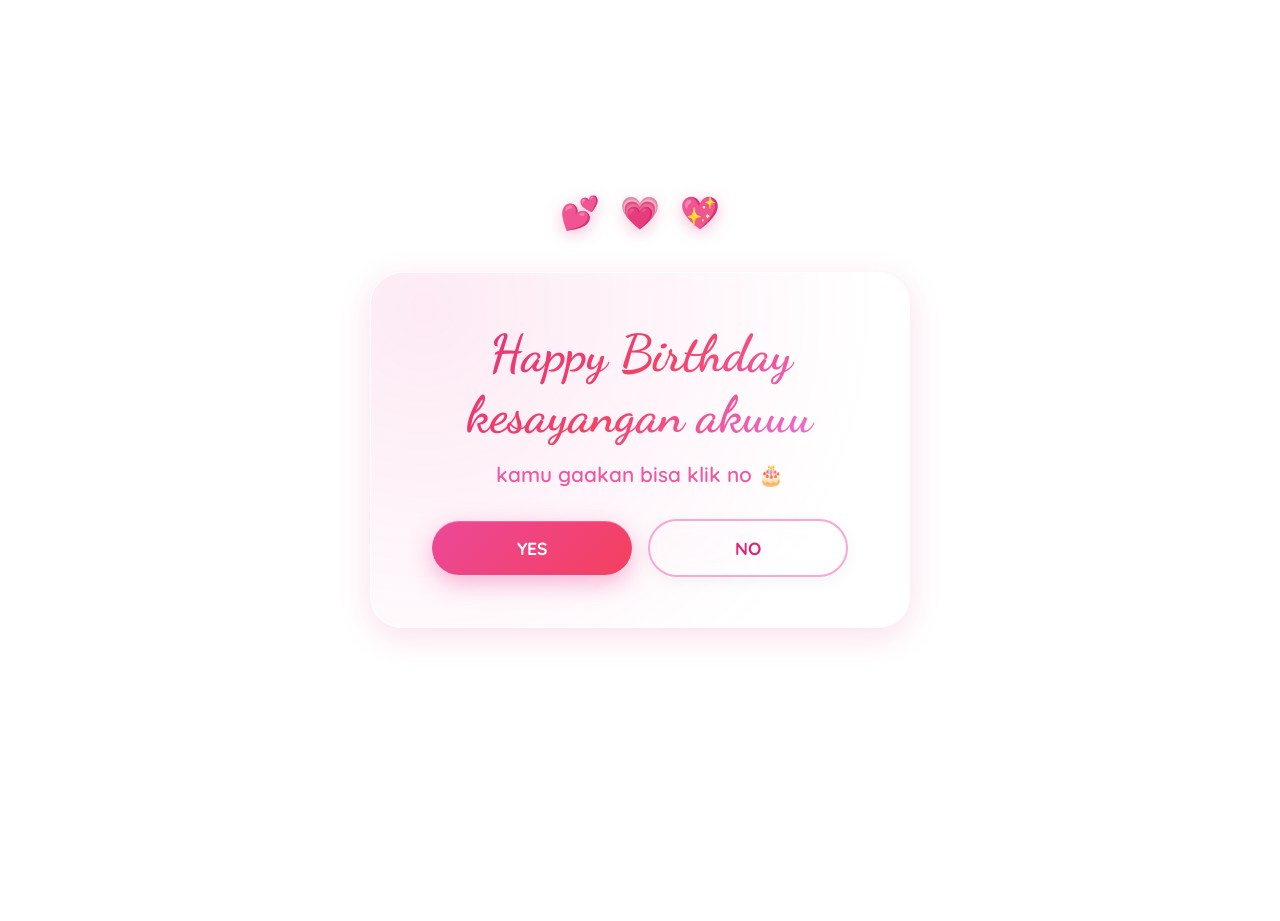
==== commit db18d199: "Update index.html" ====
--- a/index.html
+++ b/index.html
@@ -24,26 +24,6 @@
         <!-- Audio player -->
     <audio src="sound.mp3" type="audio/mpeg">
     </audio>
-
-    <!-- Tombol kontrol musik -->
-    <button id="musicBtn" class="music-btn" onclick="toggleMusic()">
-        <span id="musicIcon">🎵</span>
-    </button>
-    <div class="bg-gradient"></div>
-    <div class="bg-shapes">
-        <div class="shape shape-1"></div>
-        <div class="shape shape-2"></div>
-        <div class="shape shape-3"></div>
-        <div class="shape shape-4"></div>
-    </div>
-
-    <canvas id="heartCanvas"></canvas>
-
-    <div class="sparkle-container" id="sparkleContainer"></div>
-
-    <main id="app">
-
-        <section id="page1" class="page active">
             <div class="page-content">
                 <div class="floating-hearts">
                     <span class="float-heart">💕</span>
